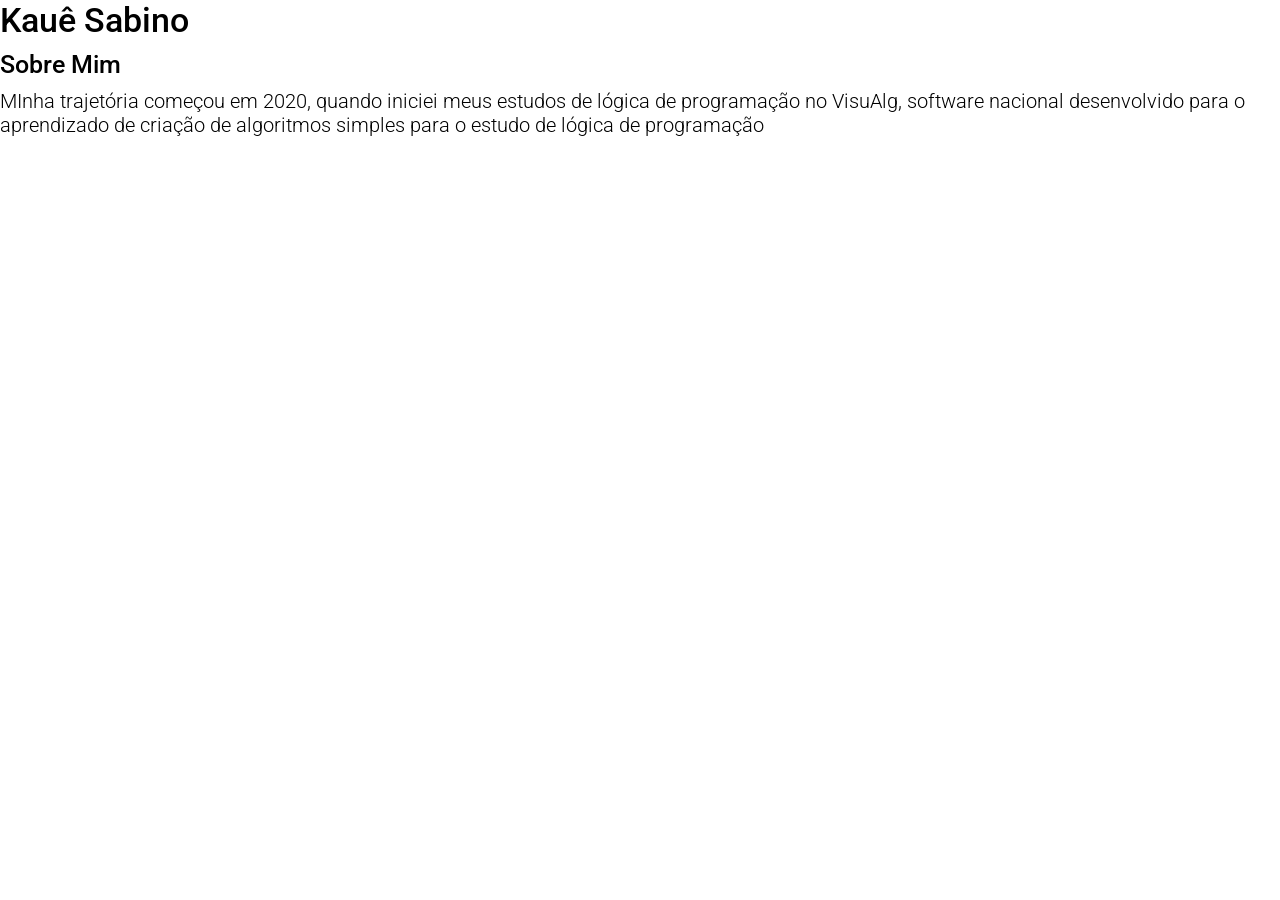
==== Aula 1/index.html @ e755b1b7 "feat: desenvolvido e estilizado primerios conteúdos" ====
<!DOCTYPE html>
<html lang="pt-br">
<head>
    <meta charset="UTF-8">
    <meta http-equiv="X-UA-Compatible" content="IE=edge">
    <meta name="viewport" content="width=device-width, initial-scale=1.0">
    <link rel="stylesheet" href="css/estilo.css">
    <title>Home</title>
</head>
<body>
    <header class="cabecalho">
        <h1 class="tituloCabecalho">Kauê Sabino</h1>
    </header>
    <main class="conteudoPrincipal">
        <article class="artigo">
            <h2 class="tituloArtigo">Sobre Mim</h2>
            <p class="paragrafoArtigo">MInha trajetória começou em 2020, quando iniciei meus estudos de lógica de programação no VisuAlg, software nacional desenvolvido para o aprendizado de criação de algoritmos simples para o estudo de lógica de programação</p>
        </article>
    </main>
</body>
</html>
---- Aula 1/css/estilo.css ----
@import url('https://fonts.googleapis.com/css2?family=Roboto:ital,wght@0,300;0,400;1,100&display=swap');

* {
    margin: 0;
    padding: 0;
    box-sizing: border-box;
    text-decoration: none;
    list-style: none;
    font-family: 'Roboto', sans-serif;
}

:root {
    font-size: 62.5%;
    --cor1: black;
    --cor2: black;
}

.tituloCabecalho {
    margin: 1rem, 0 0 0;
}

.tituloCabecalho, .tituloArtigo, .paragrafoArtigo {
    margin: 0 0 1rem 0;
}

.tituloCabecalho {
    font-size: 3.4rem;
    font-weight: 500;
}

.tituloArtigo {
    font-size: 2.5rem;
    font-weight: 500;
}

.paragrafoArtigo {
    font-size: 2rem;
    font-weight: 300;
}
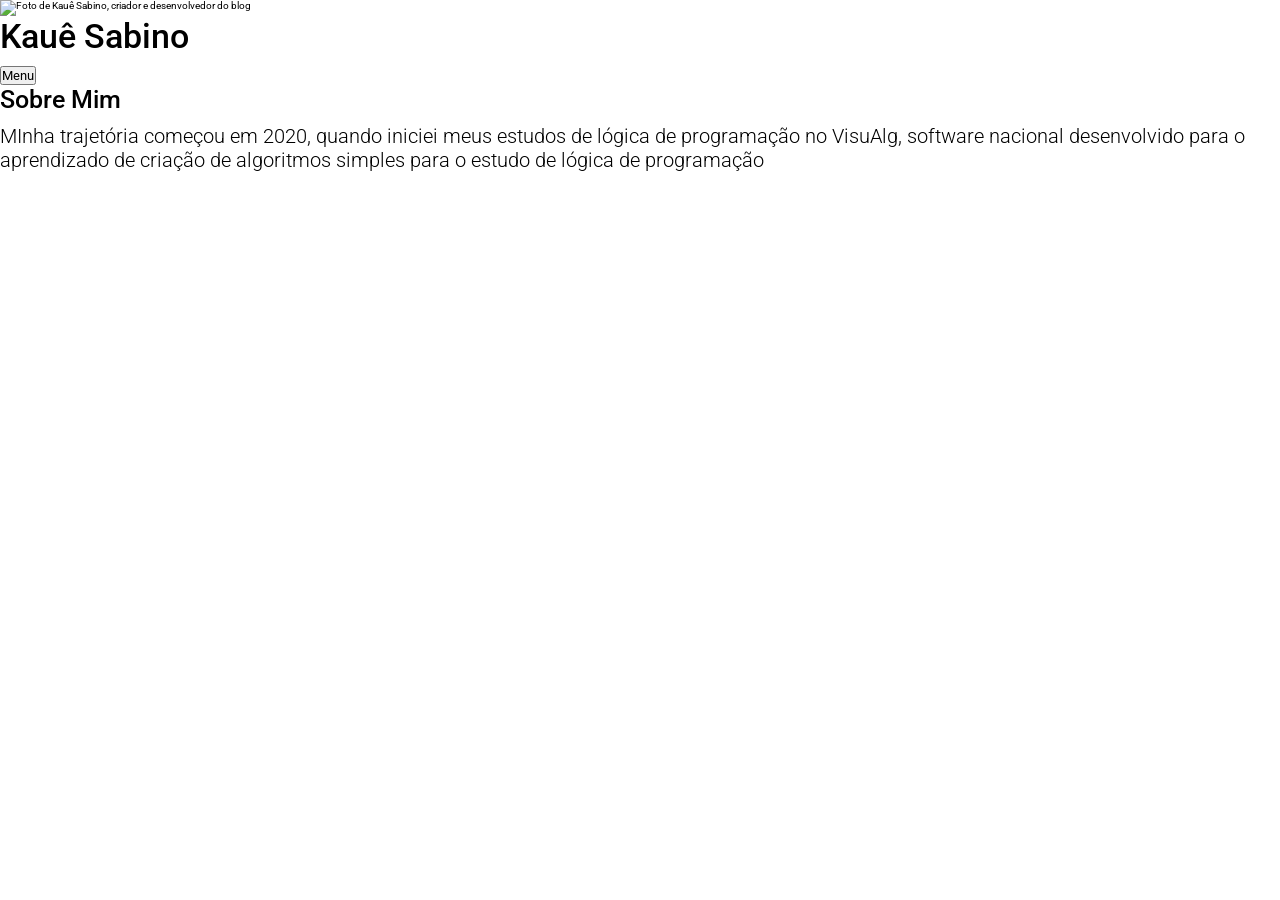
==== commit 8dd1dc2c: "feat: inserção de nav do cabeçalho" ====
--- a/Aula 1/index.html
+++ b/Aula 1/index.html
@@ -5,11 +5,21 @@
     <meta http-equiv="X-UA-Compatible" content="IE=edge">
     <meta name="viewport" content="width=device-width, initial-scale=1.0">
     <link rel="stylesheet" href="css/estilo.css">
+    <script src="/scripts/scroll.js"></script>
     <title>Home</title>
 </head>
-<body>
+<body onscroll="scroll()">
     <header class="cabecalho">
+        <figure class="logo">
+            <img src="" alt="Foto de Kauê Sabino, criador e desenvolvedor do blog" class="fotoLogo">
+        </figure>
         <h1 class="tituloCabecalho">Kauê Sabino</h1>
+        <button class="botaoCabecalho">Menu</button>
+        <nav class="listaCabecalho">
+            <ul class="listaCabecalho">
+                <li class="liCabecalho"><a href="" class="linkCabecalho"></a></li>
+            </ul>
+        </nav>
     </header>
     <main class="conteudoPrincipal">
         <article class="artigo">
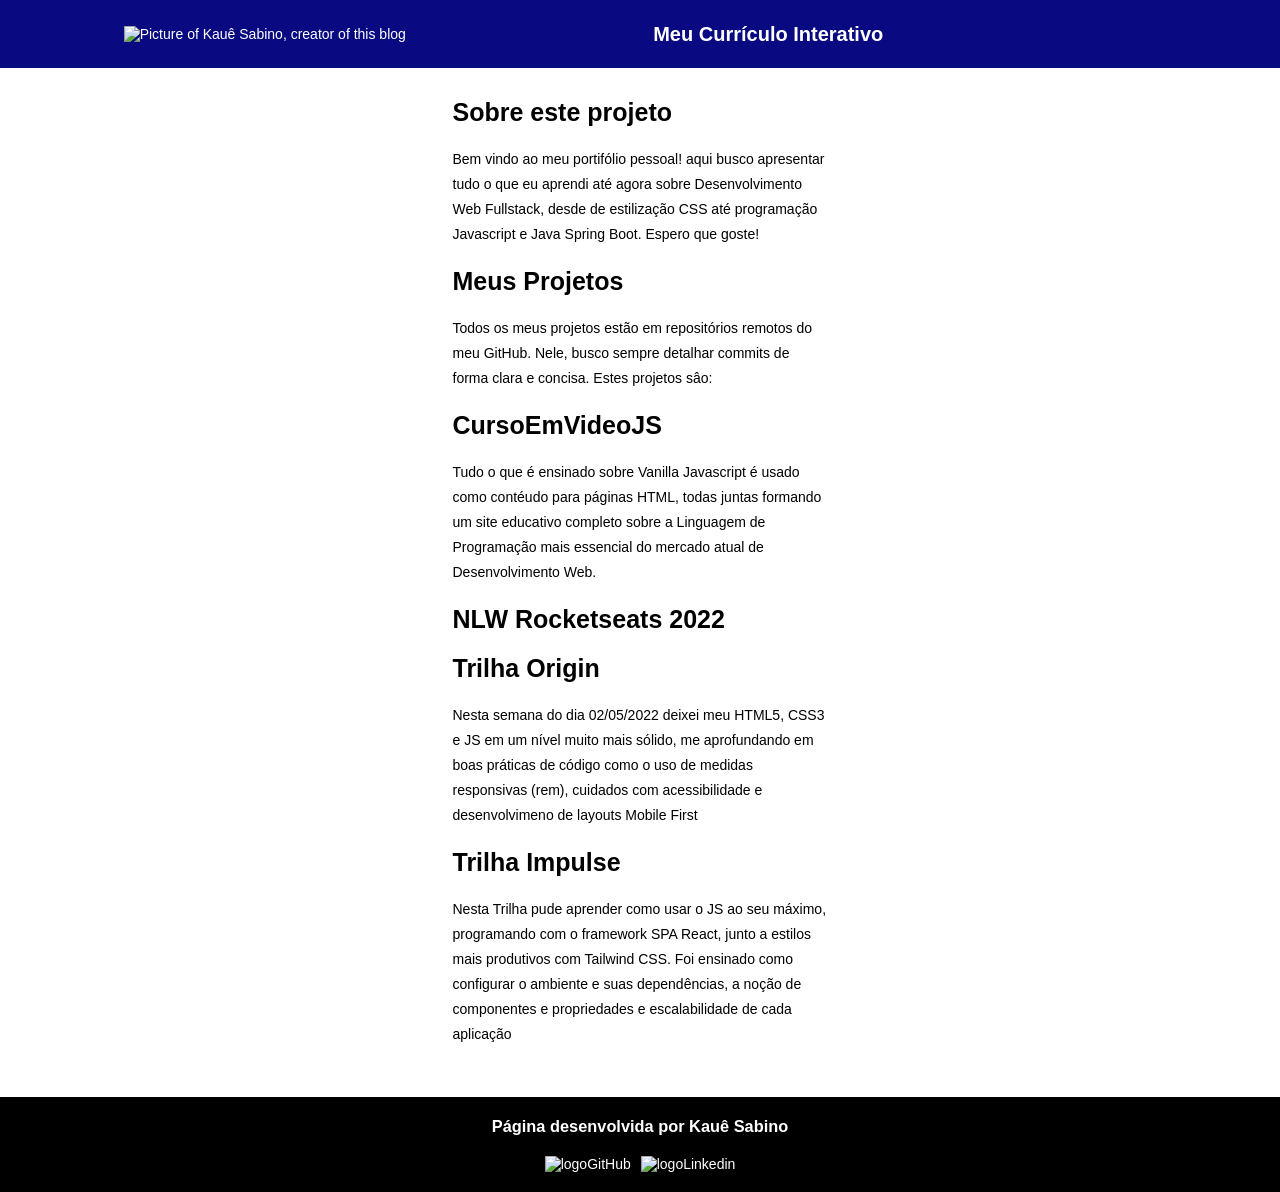
==== commit 420726b2: "feat: home desenvolvida e estilizada" ====
--- a/Aula 1/index.html
+++ b/Aula 1/index.html
@@ -5,27 +5,56 @@
     <meta http-equiv="X-UA-Compatible" content="IE=edge">
     <meta name="viewport" content="width=device-width, initial-scale=1.0">
     <link rel="stylesheet" href="css/estilo.css">
-    <script src="/scripts/scroll.js"></script>
-    <title>Home</title>
+    <script src="/scripts/scroll.js" defer></script>
+    <title>Currículo</title>
 </head>
 <body onscroll="scroll()">
-    <header class="cabecalho">
+    <header class="topHeader" id="header">
         <figure class="logo">
-            <img src="" alt="Foto de Kauê Sabino, criador e desenvolvedor do blog" class="fotoLogo">
+            <img src="#" alt="Picture of Kauê Sabino, creator of this blog" class="logoImage">
         </figure>
-        <h1 class="tituloCabecalho">Kauê Sabino</h1>
-        <button class="botaoCabecalho">Menu</button>
-        <nav class="listaCabecalho">
-            <ul class="listaCabecalho">
-                <li class="liCabecalho"><a href="" class="linkCabecalho"></a></li>
+        <h1 class="topTitle">Meu Currículo Interativo</h1>
+        <nav class="topNav">
+            <ul class="topUl">
+                <li class="topLi"><a href="#" class="topLink">Link</a></li>
+                <li class="topLi"><a href="#" class="topLink">Link</a></li>
+                <li class="topLi"><a href="#" class="topLink">Link</a></li>
             </ul>
         </nav>
     </header>
-    <main class="conteudoPrincipal">
-        <article class="artigo">
-            <h2 class="tituloArtigo">Sobre Mim</h2>
-            <p class="paragrafoArtigo">MInha trajetória começou em 2020, quando iniciei meus estudos de lógica de programação no VisuAlg, software nacional desenvolvido para o aprendizado de criação de algoritmos simples para o estudo de lógica de programação</p>
+    <main>
+        <article>
+            <h2 class="articleTitle">Sobre este projeto</h2>
+            <p class="articleParagraph">Bem vindo ao meu portifólio pessoal! aqui busco apresentar tudo o que eu aprendi até agora sobre Desenvolvimento Web Fullstack, desde de estilização CSS até programação Javascript e Java Spring Boot. Espero que goste!</p>
+                <h3 class="articleTitle">Meus Projetos</h3>
+                <p>Todos os meus projetos estão em repositórios remotos do meu <a href="github.com/KaueSabinoSRV17">GitHub</a>. Nele, busco sempre detalhar commits de forma clara e concisa. Estes projetos sâo:</p>
+                <ul class="articleUl">
+                    <li class="articleLi">
+                        <h4 class="articleTitle"><a href="github.com/KaueSabinoSRV17/CursoEmVideoJS">CursoEmVideoJS</a></h4>
+                        <p class="articleParagraph">Tudo o que é ensinado sobre Vanilla Javascript é usado como contéudo para páginas HTML, todas juntas formando um site educativo completo sobre a Linguagem de Programação mais essencial do mercado atual de Desenvolvimento Web.</p>
+                    </li>
+                    <li class="articleLi">
+                        <h4 class="articleTitle"><a href="github.com/KaueSabinoSRV17/NLW-RocketSeats">NLW Rocketseats 2022</a></h4>
+                        <h5 class="articleTitle">Trilha Origin</h5>
+                        <p class="articleParagraph">Nesta semana do dia 02/05/2022 deixei meu HTML5, CSS3 e JS em um nível muito mais sólido, me aprofundando em boas práticas de código como o uso de medidas responsivas (rem), cuidados com acessibilidade e desenvolvimeno de layouts Mobile First</p>
+                        <h5 class="articleTitle">Trilha Impulse</h5>
+                        <p>Nesta Trilha pude aprender como usar o JS ao seu máximo, programando com o framework SPA React, junto a estilos mais produtivos com Tailwind CSS. Foi ensinado como configurar o ambiente e suas dependências, a noção de componentes e propriedades e escalabilidade de cada aplicação</p>
+                    </li>
+                </ul>
         </article>
     </main>
+    <footer>
+        <h3 class="footerTitle">Página desenvolvida por Kauê Sabino</h3>
+        <nav class="footerNav">
+            <ul class="footerUl">
+                <div class="flex">
+                    <li class="footerLi"><img src="#" alt="logo"><a href="github.com/KaueSabinoSRV17">GitHub</a></li>
+                </div>
+                <div class="flex">
+                    <li class="footerLi"><img src="#" alt="logo"><a href="github.com/KaueSabinoSRV17">Linkedin</a></li>
+                </div>
+            </ul>
+        </nav>
+    </footer>
 </body>
 </html>
--- a/Aula 1/css/estilo.css
+++ b/Aula 1/css/estilo.css
@@ -1,39 +1,108 @@
-@import url('https://fonts.googleapis.com/css2?family=Roboto:ital,wght@0,300;0,400;1,100&display=swap');
-
 * {
     margin: 0;
     padding: 0;
     box-sizing: border-box;
     text-decoration: none;
     list-style: none;
-    font-family: 'Roboto', sans-serif;
+    font-family: sans-serif;
 }
 
 :root {
     font-size: 62.5%;
-    --cor1: black;
-    --cor2: black;
+    --color1: rgb(9, 9, 129);
+    --brightLetters: white;
+    --darkLetters: black;
 }
 
-.tituloCabecalho {
-    margin: 1rem, 0 0 0;
+html {
+    height: 100%;
+    min-height: 100%;
 }
 
-.tituloCabecalho, .tituloArtigo, .paragrafoArtigo {
-    margin: 0 0 1rem 0;
+body {
+    display: flex;
+    flex-direction: column;
+    min-height: 100%;
+    font-size: 1.4rem;
 }
 
-.tituloCabecalho {
-    font-size: 3.4rem;
-    font-weight: 500;
+.topHeader {
+    display: flex;
+    justify-content: space-around;
+    align-items: center;
+    
+    background-color: var(--color1);
+    color: var(--brightLetters);
+
+    padding: 1rem 0;
 }
 
-.tituloArtigo {
-    font-size: 2.5rem;
-    font-weight: 500;
+.topHeader.scroll {
+    position: fixed;
+    width: 100vw;
 }
 
-.paragrafoArtigo {
+.topTitle {
     font-size: 2rem;
-    font-weight: 300;
+}
+
+.topUl {
+    visibility: hidden;
+    align-items: center;
+    gap: 3rem;
+}
+
+
+
+.topUl a {
+    color: white;
+}
+
+main {
+    margin: 3rem auto;
+    width: 37.5rem;
+}
+
+article .articleTitle,  article p {
+    margin: 0 0 2rem 0;
+}
+
+article .articleTitle {
+    font-size: 2.5rem;
+}
+
+article p {
+    line-height: 2.5rem;
+}
+
+article a {
+    color: black;
+}
+
+footer {
+    margin: auto 0 0 0;
+    padding: 2rem 0;
+    background-color: black;
+    color: white;
+}
+
+footer a {
+    color: white;
+}
+
+footer .footerTitle {
+    text-align: center;
+    margin: 0 0 2rem 0;
+}
+
+footer .footerUl {
+    display: flex;
+    align-items: center;
+    justify-content: center;
+    gap: 1rem;
+}
+
+.flex {
+    display: flex;
+    gap: 3rem;
 }
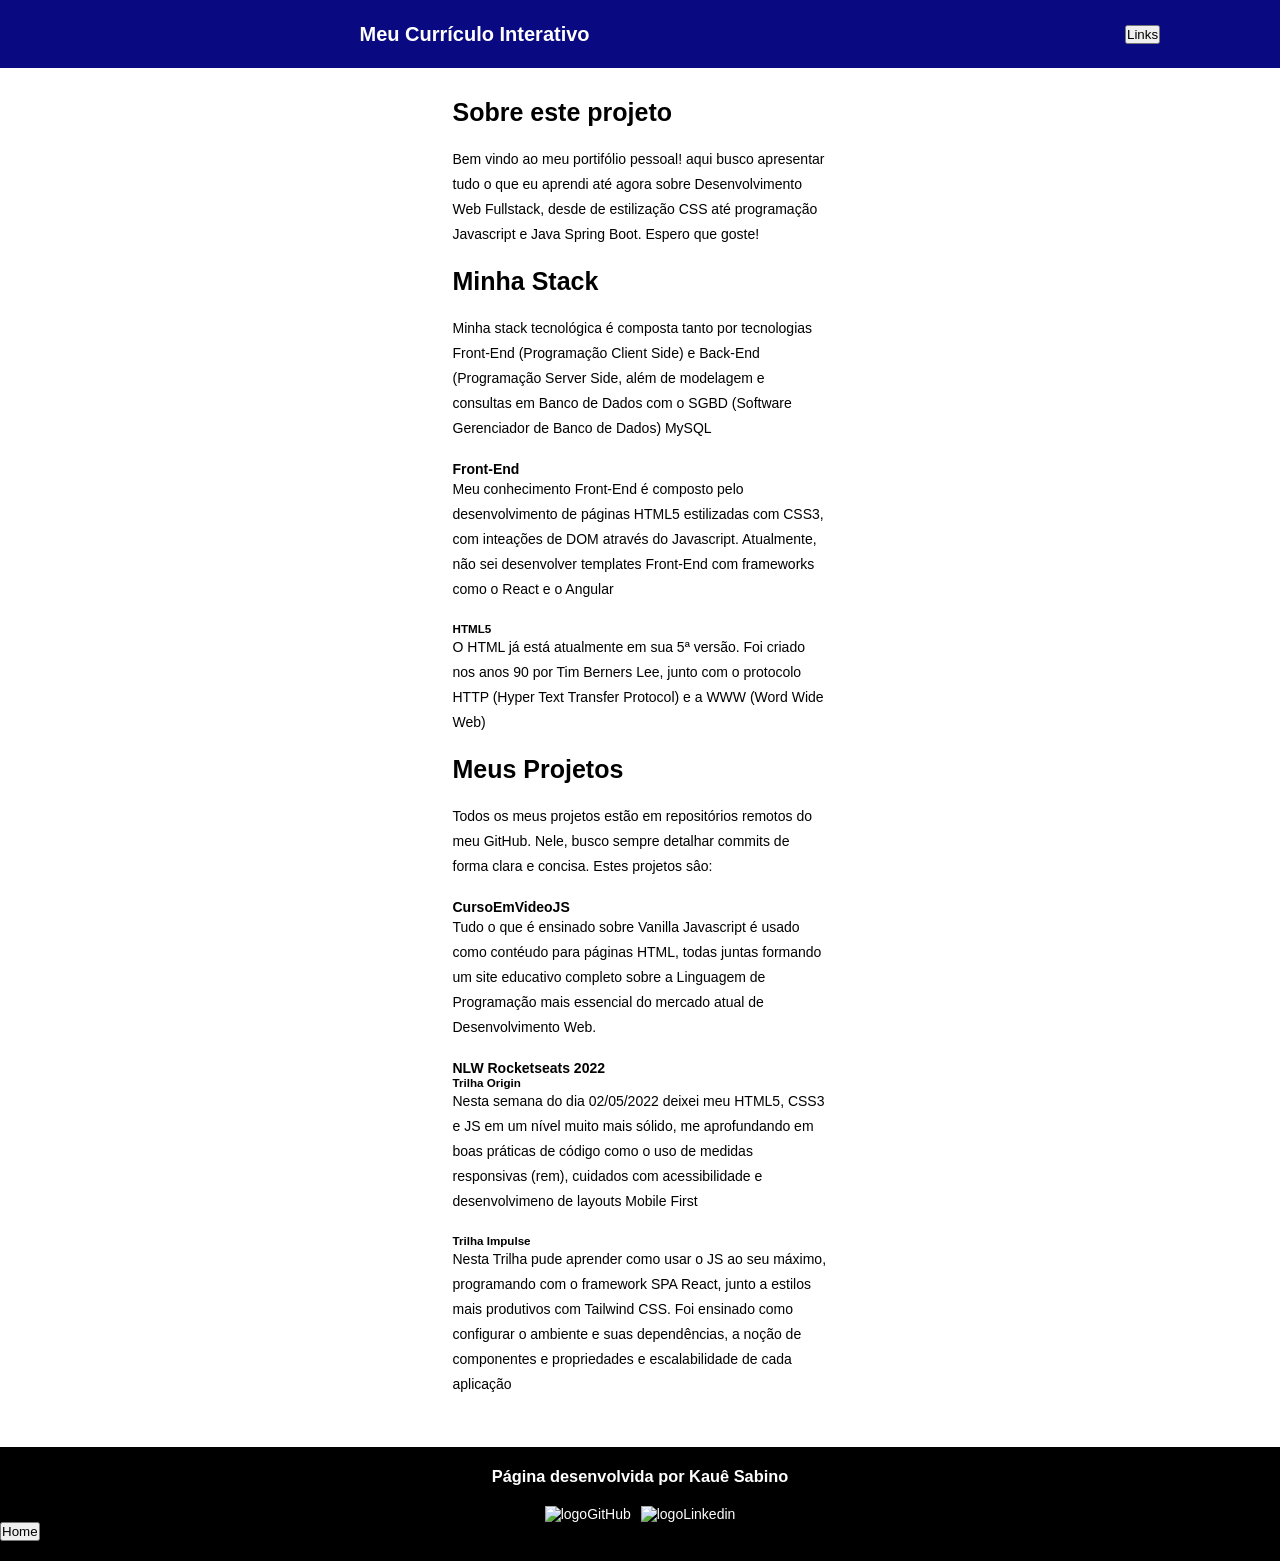
==== commit de96202b: "build: adicionado seções sobre stacks" ====
--- a/Aula 1/index.html
+++ b/Aula 1/index.html
@@ -6,44 +6,60 @@
     <meta name="viewport" content="width=device-width, initial-scale=1.0">
     <link rel="stylesheet" href="css/estilo.css">
     <script src="/scripts/scroll.js" defer></script>
+    <script src="/scripts/dropdown.js" defer></script>
     <title>Currículo</title>
 </head>
-<body onscroll="scroll()">
+<body id="home">
     <header class="topHeader" id="header">
         <figure class="logo">
-            <img src="#" alt="Picture of Kauê Sabino, creator of this blog" class="logoImage">
+            <a href="#home"><img src="#" alt="" class="logoImage"></a>
         </figure>
         <h1 class="topTitle">Meu Currículo Interativo</h1>
         <nav class="topNav">
-            <ul class="topUl">
-                <li class="topLi"><a href="#" class="topLink">Link</a></li>
-                <li class="topLi"><a href="#" class="topLink">Link</a></li>
-                <li class="topLi"><a href="#" class="topLink">Link</a></li>
+            <ul class="topUl" id="menu">
+                <li class="topLi"><a href="#home" class="topLink" onclick="botao()">Home</a></li>
+                <li class="topLi"><a href="#projetos" class="topLink" onclick="botao()">Projetos</a></li>
+                <li class="topLi"><a href="#contatos" class="topLink" onclick="botao()">Contatos</a></li>
             </ul>
         </nav>
+        <button class="btnLinks" id="btnLinks" onclick="botao()">Links</button>
     </header>
     <main>
         <article>
             <h2 class="articleTitle">Sobre este projeto</h2>
             <p class="articleParagraph">Bem vindo ao meu portifólio pessoal! aqui busco apresentar tudo o que eu aprendi até agora sobre Desenvolvimento Web Fullstack, desde de estilização CSS até programação Javascript e Java Spring Boot. Espero que goste!</p>
-                <h3 class="articleTitle">Meus Projetos</h3>
+                <h3 class="articleTitle">Minha Stack</h3>
+                <p class="articleParagraph">Minha stack tecnológica é composta tanto por tecnologias Front-End (Programação Client Side) e Back-End (Programação Server Side, além de modelagem e consultas em Banco de Dados com o SGBD (Software Gerenciador de Banco de Dados) MySQL</p>
+                <ul class="articleUl">
+                    <li class="articleLi">
+                        <h4 class="articleSubTitle">Front-End</h4>
+                        <p>Meu conhecimento Front-End é composto pelo desenvolvimento de páginas HTML5 estilizadas com CSS3, com inteações de DOM através do Javascript. Atualmente, não sei desenvolver templates Front-End com frameworks como o React e o Angular</p>
+                        <ul class="articleUl">
+                            <li class="articleLi">
+                                <h5 class="articleSubTitle">HTML5</h5>
+                                <p class="articleParagraph">O HTML já está atualmente em sua 5ª versão. Foi criado nos anos 90 por Tim Berners Lee, junto com o protocolo HTTP (Hyper Text Transfer Protocol) e a WWW (Word Wide Web)</p>
+                            </li>
+                        </ul>
+                    </li>
+                </ul>
+                <h3 class="articleTitle" id="projetos">Meus Projetos</h3>
                 <p>Todos os meus projetos estão em repositórios remotos do meu <a href="github.com/KaueSabinoSRV17">GitHub</a>. Nele, busco sempre detalhar commits de forma clara e concisa. Estes projetos sâo:</p>
                 <ul class="articleUl">
                     <li class="articleLi">
-                        <h4 class="articleTitle"><a href="github.com/KaueSabinoSRV17/CursoEmVideoJS">CursoEmVideoJS</a></h4>
+                        <h4 class="articleSubTitle"><a href="github.com/KaueSabinoSRV17/CursoEmVideoJS">CursoEmVideoJS</a></h4>
                         <p class="articleParagraph">Tudo o que é ensinado sobre Vanilla Javascript é usado como contéudo para páginas HTML, todas juntas formando um site educativo completo sobre a Linguagem de Programação mais essencial do mercado atual de Desenvolvimento Web.</p>
                     </li>
                     <li class="articleLi">
-                        <h4 class="articleTitle"><a href="github.com/KaueSabinoSRV17/NLW-RocketSeats">NLW Rocketseats 2022</a></h4>
-                        <h5 class="articleTitle">Trilha Origin</h5>
+                        <h4 class="articleSubTitle"><a href="github.com/KaueSabinoSRV17/NLW-RocketSeats">NLW Rocketseats 2022</a></h4>
+                        <h5 class="articleSubTitle">Trilha Origin</h5>
                         <p class="articleParagraph">Nesta semana do dia 02/05/2022 deixei meu HTML5, CSS3 e JS em um nível muito mais sólido, me aprofundando em boas práticas de código como o uso de medidas responsivas (rem), cuidados com acessibilidade e desenvolvimeno de layouts Mobile First</p>
-                        <h5 class="articleTitle">Trilha Impulse</h5>
+                        <h5 class="articleSubTitle">Trilha Impulse</h5>
                         <p>Nesta Trilha pude aprender como usar o JS ao seu máximo, programando com o framework SPA React, junto a estilos mais produtivos com Tailwind CSS. Foi ensinado como configurar o ambiente e suas dependências, a noção de componentes e propriedades e escalabilidade de cada aplicação</p>
                     </li>
                 </ul>
         </article>
     </main>
-    <footer>
+    <footer id="contatos">
         <h3 class="footerTitle">Página desenvolvida por Kauê Sabino</h3>
         <nav class="footerNav">
             <ul class="footerUl">
@@ -55,6 +71,7 @@
                 </div>
             </ul>
         </nav>
+        <a href="#home"><button id="btnTop">Home</button></a>
     </footer>
 </body>
 </html>
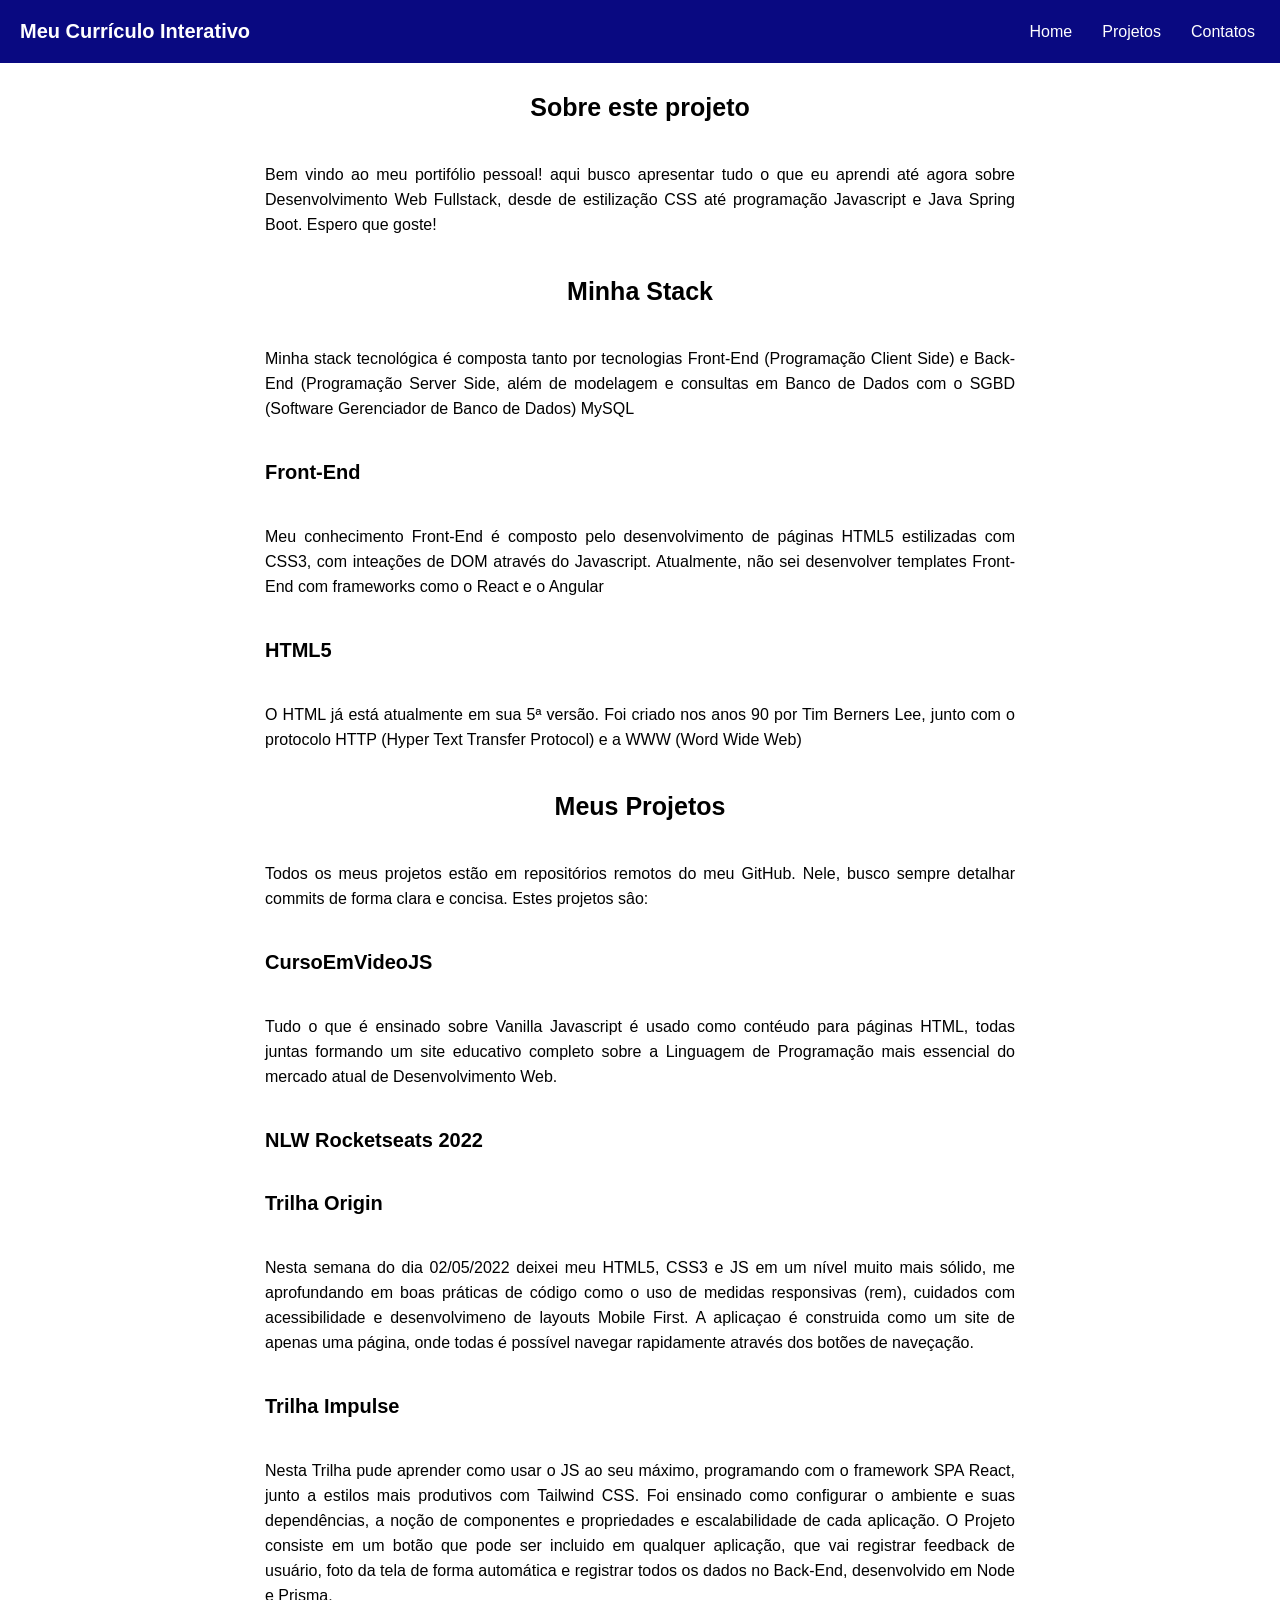
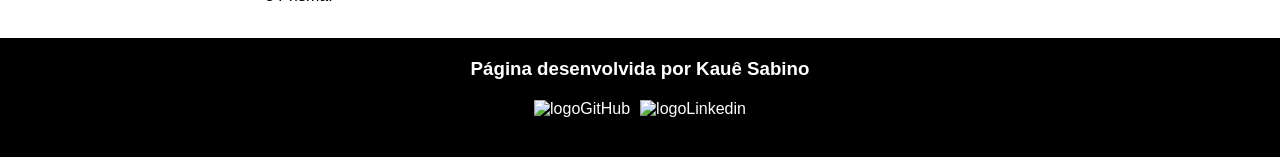
==== commit eca2dc57: "feat: mais anotaçôes" ====
--- a/Aula 1/index.html
+++ b/Aula 1/index.html
@@ -12,17 +12,17 @@
 <body id="home">
     <header class="topHeader" id="header">
         <figure class="logo">
+            <h1 class="topTitle">Meu Currículo Interativo</h1>
             <a href="#home"><img src="#" alt="" class="logoImage"></a>
         </figure>
-        <h1 class="topTitle">Meu Currículo Interativo</h1>
         <nav class="topNav">
             <ul class="topUl" id="menu">
-                <li class="topLi"><a href="#home" class="topLink" onclick="botao()">Home</a></li>
-                <li class="topLi"><a href="#projetos" class="topLink" onclick="botao()">Projetos</a></li>
-                <li class="topLi"><a href="#contatos" class="topLink" onclick="botao()">Contatos</a></li>
+                <li class="topLi"><a href="#home" class="topLink">Home</a></li>
+                <li class="topLi"><a href="#projetos" class="topLink">Projetos</a></li>
+                <li class="topLi"><a href="#contatos" class="topLink">Contatos</a></li>
             </ul>
         </nav>
-        <button class="btnLinks" id="btnLinks" onclick="botao()">Links</button>
+        <button class="btnLinks" id="btnLinks">Links</button>
     </header>
     <main>
         <article>
@@ -52,9 +52,9 @@
                     <li class="articleLi">
                         <h4 class="articleSubTitle"><a href="github.com/KaueSabinoSRV17/NLW-RocketSeats">NLW Rocketseats 2022</a></h4>
                         <h5 class="articleSubTitle">Trilha Origin</h5>
-                        <p class="articleParagraph">Nesta semana do dia 02/05/2022 deixei meu HTML5, CSS3 e JS em um nível muito mais sólido, me aprofundando em boas práticas de código como o uso de medidas responsivas (rem), cuidados com acessibilidade e desenvolvimeno de layouts Mobile First</p>
+                        <p class="articleParagraph">Nesta semana do dia 02/05/2022 deixei meu HTML5, CSS3 e JS em um nível muito mais sólido, me aprofundando em boas práticas de código como o uso de medidas responsivas (rem), cuidados com acessibilidade e desenvolvimeno de layouts Mobile First. A aplicaçao é construida como um site de apenas uma página, onde todas é possível navegar rapidamente através dos botões de naveçação.</p>
                         <h5 class="articleSubTitle">Trilha Impulse</h5>
-                        <p>Nesta Trilha pude aprender como usar o JS ao seu máximo, programando com o framework SPA React, junto a estilos mais produtivos com Tailwind CSS. Foi ensinado como configurar o ambiente e suas dependências, a noção de componentes e propriedades e escalabilidade de cada aplicação</p>
+                        <p>Nesta Trilha pude aprender como usar o JS ao seu máximo, programando com o framework SPA React, junto a estilos mais produtivos com Tailwind CSS. Foi ensinado como configurar o ambiente e suas dependências, a noção de componentes e propriedades e escalabilidade de cada aplicação. O Projeto consiste em um botão que pode ser incluido em qualquer aplicação, que vai registrar feedback de usuário, foto da tela de forma automática e registrar todos os dados no Back-End, desenvolvido em Node e Prisma.</p>
                     </li>
                 </ul>
         </article>
--- a/Aula 1/css/estilo.css
+++ b/Aula 1/css/estilo.css
@@ -17,18 +17,41 @@
 html {
     height: 100%;
     min-height: 100%;
+    scroll-behavior: smooth;
 }
 
 body {
     display: flex;
     flex-direction: column;
     min-height: 100%;
-    font-size: 1.4rem;
+    font-size: 1.6rem;
+    overflow: overlay;
+}
+
+#btnTop {
+    opacity: 0;
+    visibility: hidden;
+
+    transform: translateY(100%);
+}
+
+#btnTop.showButton {
+    opacity: 100;
+    visibility: visible;
+    position: fixed;
+    right: 0;
+    bottom: 0;
+    background-color: var(--color1);
+    color: var(--brightLetters);
+    border-radius: 5rem;
+    padding: 1rem;
+    transform: translateY(0);
+    transition: .5s;
 }
 
 .topHeader {
     display: flex;
-    justify-content: space-around;
+    justify-content: space-between;
     align-items: center;
     
     background-color: var(--color1);
@@ -42,14 +65,65 @@
     width: 100vw;
 }
 
+.logo {
+    display: flex;
+}
+
 .topTitle {
     font-size: 2rem;
 }
 
+.topHeader a {
+    color: white;
+}
+
 .topUl {
     visibility: hidden;
+    opacity: 0;
     align-items: center;
     gap: 3rem;
+
+    transition: opacity 500ms;
+    translate: translateY(100%);
+}
+
+body.menuExpanded {
+    overflow: hidden;
+}
+
+body.menuExpanded > :not(header) {
+    display: none;
+}
+
+body.menuExpanded .topUl {
+    background-color: var(--color1);
+
+    top: 0;
+    left: 0;
+
+    overflow: hidden;
+
+    width: 100vw;
+    height: 100vh;
+    position: absolute;
+
+    visibility: visible;
+    translate: translateY(0);
+    opacity: 100;
+    
+    font-size: 2rem;
+
+    display: flex;
+    flex-direction: column;
+    gap: 1rem;
+    align-items: flex-start;
+    justify-items: center;
+    justify-content: center;
+}
+
+.menuExpanded li {
+    overflow: hidden;
+    margin: 2rem;
 }
 
 
@@ -57,21 +131,32 @@
 .topUl a {
     color: white;
 }
+
+
 
 main {
     margin: 3rem auto;
-    width: 37.5rem;
-}
-
-article .articleTitle,  article p {
-    margin: 0 0 2rem 0;
+    width: min(75rem, 100%);
+}
+
+article, article ul li, article ul {
+    display: flex;
+    flex-direction: column;
+    justify-content: center;
+    gap: 4rem;
 }
 
 article .articleTitle {
+    text-align: center;
     font-size: 2.5rem;
 }
 
+.articleSubTitle {
+    font-size: 2rem;
+}
+
 article p {
+    text-align: justify;
     line-height: 2.5rem;
 }
 
@@ -105,4 +190,43 @@
 .flex {
     display: flex;
     gap: 3rem;
+}
+
+@media (min-width: 768px) {
+    
+    .btnLinks {
+        display: none;
+    }
+
+    .topHeader {
+        padding: 2rem;
+        justify-content: space-between;
+    }
+
+    .logo {
+        display: flex;
+    }
+
+    .topUl {
+        display: flex;
+        align-items: center;
+        visibility: visible;
+        opacity: 100;
+        gap: 2rem;
+    }
+
+    .active {
+        border-bottom: .1rem solid white;
+    }
+
+    .topLink {
+        transition: .5s;
+        padding: .5rem;
+    }
+
+    .topLink:hover {
+        border-radius: .5rem;
+        background-color: var(--brightLetters);
+        color: var(--color1);
+    }
 }
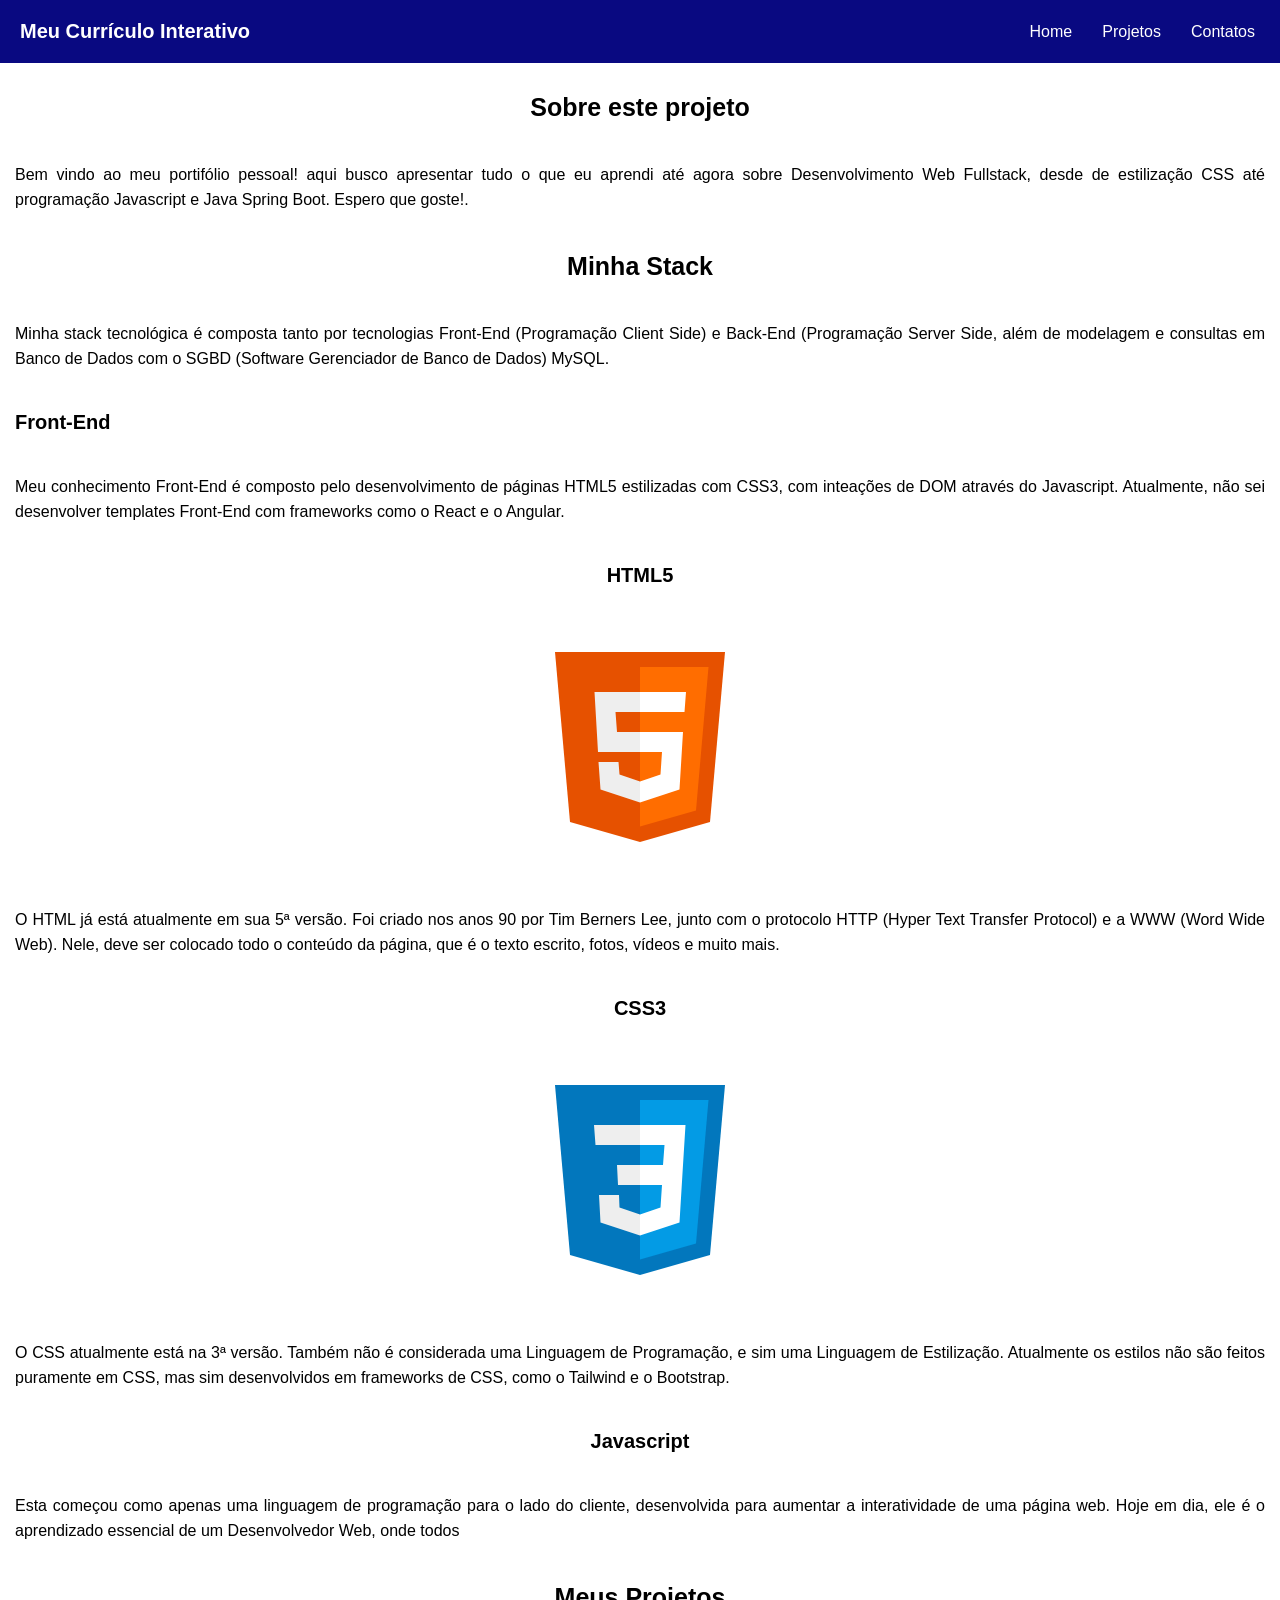
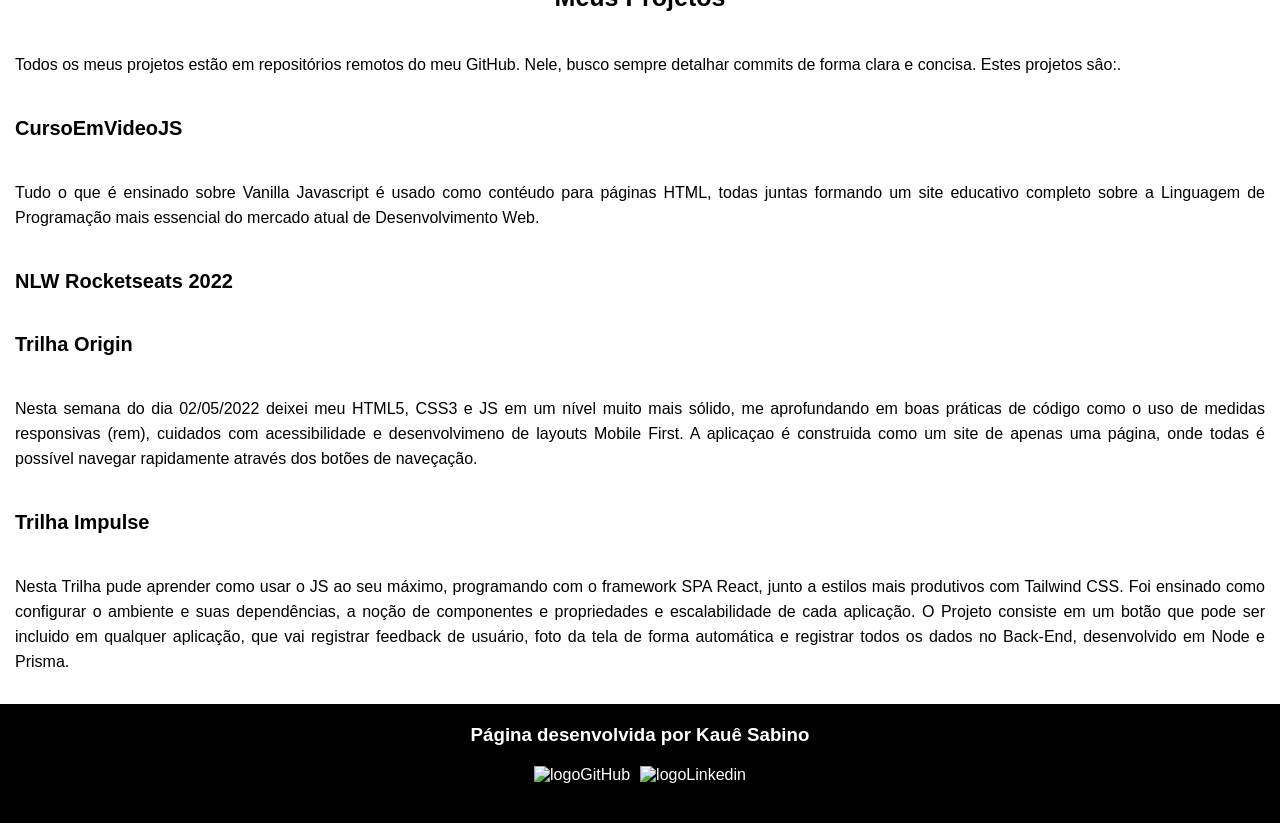
==== commit 8ecd008d: "feat: HTML e CSS melhor descritos" ====
--- a/Aula 1/index.html
+++ b/Aula 1/index.html
@@ -5,8 +5,8 @@
     <meta http-equiv="X-UA-Compatible" content="IE=edge">
     <meta name="viewport" content="width=device-width, initial-scale=1.0">
     <link rel="stylesheet" href="css/estilo.css">
-    <script src="/scripts/scroll.js" defer></script>
-    <script src="/scripts/dropdown.js" defer></script>
+    <script src="/NLW-RocketSeats/scripts/scroll.js" defer></script>
+    <script src="/NLW-RocketSeats/scripts/dropdown.js" defer></script>
     <title>Currículo</title>
 </head>
 <body id="home">
@@ -27,23 +27,73 @@
     <main>
         <article>
             <h2 class="articleTitle">Sobre este projeto</h2>
-            <p class="articleParagraph">Bem vindo ao meu portifólio pessoal! aqui busco apresentar tudo o que eu aprendi até agora sobre Desenvolvimento Web Fullstack, desde de estilização CSS até programação Javascript e Java Spring Boot. Espero que goste!</p>
+            <p class="articleParagraph">Bem vindo ao meu portifólio pessoal! aqui busco apresentar tudo o que eu aprendi até agora sobre Desenvolvimento Web Fullstack, desde de estilização CSS até programação Javascript e Java Spring Boot. Espero que goste!.</p>
                 <h3 class="articleTitle">Minha Stack</h3>
-                <p class="articleParagraph">Minha stack tecnológica é composta tanto por tecnologias Front-End (Programação Client Side) e Back-End (Programação Server Side, além de modelagem e consultas em Banco de Dados com o SGBD (Software Gerenciador de Banco de Dados) MySQL</p>
+                <p class="articleParagraph">Minha stack tecnológica é composta tanto por tecnologias Front-End (Programação Client Side) e Back-End (Programação Server Side, além de modelagem e consultas em Banco de Dados com o SGBD (Software Gerenciador de Banco de Dados) MySQL.</p>
                 <ul class="articleUl">
                     <li class="articleLi">
                         <h4 class="articleSubTitle">Front-End</h4>
-                        <p>Meu conhecimento Front-End é composto pelo desenvolvimento de páginas HTML5 estilizadas com CSS3, com inteações de DOM através do Javascript. Atualmente, não sei desenvolver templates Front-End com frameworks como o React e o Angular</p>
+                        <p>Meu conhecimento Front-End é composto pelo desenvolvimento de páginas HTML5 estilizadas com CSS3, com inteações de DOM através do Javascript. Atualmente, não sei desenvolver templates Front-End com frameworks como o React e o Angular.</p>
                         <ul class="articleUl">
                             <li class="articleLi">
-                                <h5 class="articleSubTitle">HTML5</h5>
-                                <p class="articleParagraph">O HTML já está atualmente em sua 5ª versão. Foi criado nos anos 90 por Tim Berners Lee, junto com o protocolo HTTP (Hyper Text Transfer Protocol) e a WWW (Word Wide Web)</p>
+                                <h5 class="articleSubTitle stack">HTML5</h5>
+                                    <svg 
+                                        xmlns="http://www.w3.org/2000/svg" x="0px" y="0px"
+                                        width="240" height="240"
+                                        viewBox="0 0 48 48"
+                                        style=" fill:#000000;"
+                                        class="stackSvg">
+                                        <path 
+                                            fill="#E65100" 
+                                            d="M41,5H7l3,34l14,4l14-4L41,5L41,5z">
+                                        </path>
+                                        <path 
+                                            fill="#FF6D00" 
+                                            d="M24 8L24 39.9 35.2 36.7 37.7 8z">
+                                        </path>
+                                        <path 
+                                            fill="#FFF" 
+                                            d="M24,25v-4h8.6l-0.7,11.5L24,35.1v-4.2l4.1-1.4l0.3-4.5H24z M32.9,17l0.3-4H24v4H32.9z">
+                                        </path>
+                                        <path 
+                                            fill="#EEE" 
+                                            d="M24,30.9v4.2l-7.9-2.6L15.7,27h4l0.2,2.5L24,30.9z M19.1,17H24v-4h-9.1l0.7,12H24v-4h-4.6L19.1,17z">
+                                        </path>
+                                    </svg>
+                                    <p class="articleParagraph">O HTML já está atualmente em sua 5ª versão. Foi criado nos anos 90 por Tim Berners Lee, junto com o protocolo HTTP (Hyper Text Transfer Protocol) e a WWW (Word Wide Web). Nele, deve ser colocado todo o conteúdo da página, que é o texto escrito, fotos, vídeos e muito mais.</p>
+                                <h5 class="articleSubTitle stack">CSS3</h5>
+                                <svg 
+                                    xmlns="http://www.w3.org/2000/svg" x="0px" y="0px"
+                                    width="240" height="240"
+                                    viewBox="0 0 48 48"
+                                    style=" fill:#000000;"
+                                    class="stackSvg">
+                                    <path 
+                                        fill="#0277BD" 
+                                        d="M41,5H7l3,34l14,4l14-4L41,5L41,5z">
+                                    </path>
+                                    <path 
+                                        fill="#039BE5" 
+                                        d="M24 8L24 39.9 35.2 36.7 37.7 8z">
+                                    </path>
+                                    <path 
+                                        fill="#FFF" 
+                                        d="M33.1 13L24 13 24 17 28.9 17 28.6 21 24 21 24 25 28.4 25 28.1 29.5 24 30.9 24 35.1 31.9 32.5 32.6 21 32.6 21z">
+                                    </path>
+                                    <path 
+                                        fill="#EEE" 
+                                        d="M24,13v4h-8.9l-0.3-4H24z M19.4,21l0.2,4H24v-4H19.4z M19.8,27h-4l0.3,5.5l7.9,2.6v-4.2l-4.1-1.4L19.8,27z">
+                                    </path>
+                                </svg>
+                                    <p class="articleParagraph">O CSS atualmente está na 3ª versão. Também não é considerada uma Linguagem de Programação, e sim uma Linguagem de Estilização. Atualmente os estilos não são feitos puramente em CSS, mas sim desenvolvidos em frameworks de CSS, como o Tailwind e o Bootstrap.</p>
+                                <h5 class="articleSubTitle stack">Javascript</h5>
+                                    <p class="articleParagraph">Esta começou como apenas uma linguagem de programação para o lado do cliente, desenvolvida para aumentar a interatividade de uma página web. Hoje em dia, ele é o aprendizado essencial de um Desenvolvedor Web, onde todos</p>
                             </li>
                         </ul>
                     </li>
                 </ul>
                 <h3 class="articleTitle" id="projetos">Meus Projetos</h3>
-                <p>Todos os meus projetos estão em repositórios remotos do meu <a href="github.com/KaueSabinoSRV17">GitHub</a>. Nele, busco sempre detalhar commits de forma clara e concisa. Estes projetos sâo:</p>
+                <p>Todos os meus projetos estão em repositórios remotos do meu <a href="github.com/KaueSabinoSRV17">GitHub</a>. Nele, busco sempre detalhar commits de forma clara e concisa. Estes projetos sâo:.</p>
                 <ul class="articleUl">
                     <li class="articleLi">
                         <h4 class="articleSubTitle"><a href="github.com/KaueSabinoSRV17/CursoEmVideoJS">CursoEmVideoJS</a></h4>
--- a/Aula 1/css/estilo.css
+++ b/Aula 1/css/estilo.css
@@ -136,7 +136,11 @@
 
 main {
     margin: 3rem auto;
-    width: min(75rem, 100%);
+    width: min(125rem, 100%);
+}
+
+.stackSvg {
+    margin: 0 auto;
 }
 
 article, article ul li, article ul {
@@ -153,6 +157,10 @@
 
 .articleSubTitle {
     font-size: 2rem;
+}
+
+.articleSubTitle.stack {
+    text-align: center;
 }
 
 article p {
